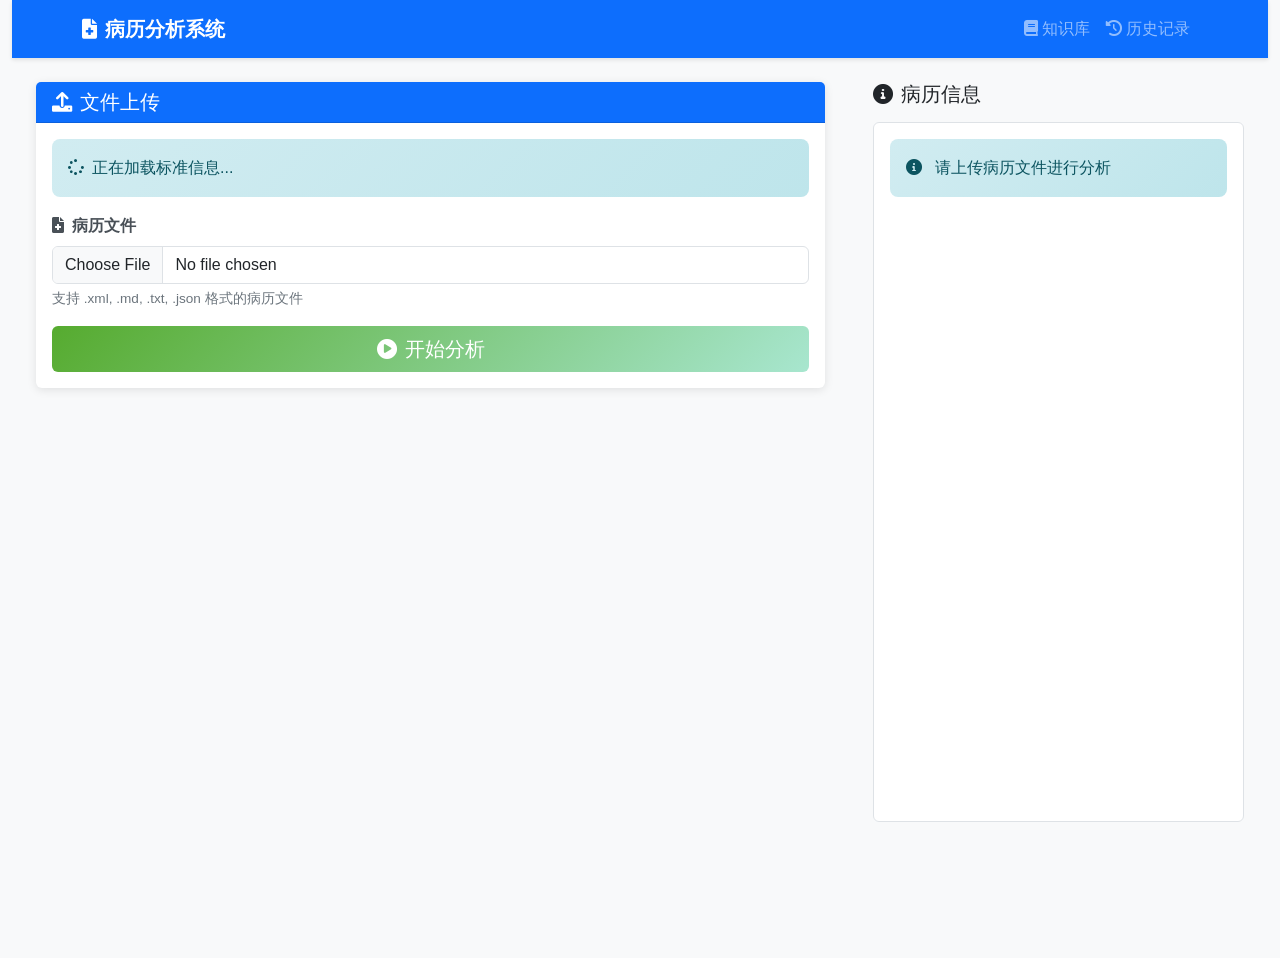
==== templates/index.html @ c301d425 "Initial public release" ====
<!DOCTYPE html>
<html lang="zh-CN">
<head>
    <meta charset="UTF-8">
    <meta name="viewport" content="width=device-width, initial-scale=1.0">
    <title>病历分析系统</title>
    <link href="https://cdn.jsdelivr.net/npm/bootstrap@5.3.0/dist/css/bootstrap.min.css" rel="stylesheet">
    <link href="https://cdnjs.cloudflare.com/ajax/libs/font-awesome/6.0.0/css/all.min.css" rel="stylesheet">
    <link href="/static/style.css" rel="stylesheet">
</head>
<body>
    <div class="container-fluid">
        <!-- 顶部导航栏 -->
        <nav class="navbar navbar-expand-lg navbar-dark bg-primary">
            <div class="container">
                <a class="navbar-brand" href="/">
                    <i class="fas fa-file-medical me-2"></i>病历分析系统
                </a>
                <div class="navbar-nav ms-auto">
                    <a class="nav-link" href="/standards">
                        <i class="fas fa-book me-1"></i>知识库
                    </a>
                    <a class="nav-link" href="/history">
                        <i class="fas fa-history me-1"></i>历史记录
                    </a>
                </div>
            </div>
        </nav>

        <!-- 主要内容区域 -->
        <div class="row g-0">
            <!-- 左侧分析结果区域 -->
            <div class="col-lg-8">
                <div class="p-4">
                    <!-- 文件上传区域 -->
                    <div class="card mb-4">
                        <div class="card-header bg-primary text-white">
                            <h5 class="mb-0">
                                <i class="fas fa-upload me-2"></i>文件上传
                            </h5>
                        </div>
                        <div class="card-body">
                            <!-- 当前使用的标准提示 -->
                            <div id="currentStandardInfo" class="alert alert-info mb-3">
                                <i class="fas fa-spinner fa-spin me-2"></i>正在加载标准信息...
                            </div>
                            
                            <form id="uploadForm" enctype="multipart/form-data">
                                <div class="mb-3">
                                    <label for="recordFile" class="form-label">
                                        <i class="fas fa-file-medical me-2"></i>病历文件
                                    </label>
                                    <input class="form-control" type="file" id="recordFile" name="record_file" accept=".xml,.md,.txt,.json" required>
                                    <div class="form-text">支持 .xml, .md, .txt, .json 格式的病历文件</div>
                                </div>
                                <div class="d-grid">
                                    <button type="submit" class="btn btn-success btn-lg" id="analyzeBtn">
                                        <i class="fas fa-play-circle me-2"></i>开始分析
                                    </button>
                                </div>
                            </form>
                        </div>
                    </div>

                    <!-- 分析进度显示区域 -->
                    <div id="analysisProgress" style="display: none;">
                        <div class="card mb-4">
                            <div class="card-header bg-info text-white">
                                <h5 class="mb-0">
                                    <i class="fas fa-cogs me-2"></i>分析进度
                                </h5>
                            </div>
                            <div class="card-body">
                                <div class="d-flex align-items-center mb-3">
                                    <div class="spinner-border text-primary me-3" role="status">
                                        <span class="visually-hidden">分析中...</span>
                                    </div>
                                    <div>
                                        <h6 class="mb-1">正在分析病历文件...</h6>
                                        <div class="progress" style="height: 8px; width: 300px;">
                                            <div id="progressBar" class="progress-bar progress-bar-striped progress-bar-animated" role="progressbar" style="width: 0%"></div>
                                        </div>
                                    </div>
                                </div>
                                <div class="row">
                                    <div class="col-md-6">
                                        <div class="d-flex justify-content-between">
                                            <span class="text-muted">当前状态:</span>
                                            <span id="currentStatus" class="fw-bold">准备中</span>
                                        </div>
                                    </div>
                                    <div class="col-md-6">
                                        <div class="d-flex justify-content-between">
                                            <span class="text-muted">已用时间:</span>
                                            <span id="elapsedTime" class="fw-bold">0s</span>
                                        </div>
                                    </div>
                                </div>
                            </div>
                        </div>
                    </div>

                    <!-- 分析结果区域 -->
                    <div id="analysisResult" style="display: none;">
                        <!-- 耗时统计 -->
                        <div class="card mb-4">
                            <div class="card-header bg-secondary text-white">
                                <h5 class="mb-0">
                                    <i class="fas fa-clock me-2"></i>分析统计
                                </h5>
                            </div>
                            <div class="card-body">
                                <div class="row text-center">
                                    <div class="col-md-4">
                                        <div class="border rounded p-3">
                                            <h3 id="totalTime" class="text-primary mb-1">0s</h3>
                                            <small class="text-muted">总耗时</small>
                                        </div>
                                    </div>
                                    <div class="col-md-4">
                                        <div class="border rounded p-3">
                                            <h3 id="fileSize" class="text-success mb-1">0 KB</h3>
                                            <small class="text-muted">文件大小</small>
                                        </div>
                                    </div>
                                    <div class="col-md-4">
                                        <div class="border rounded p-3">
                                            <h3 id="analysisTime" class="text-warning mb-1">0s</h3>
                                            <small class="text-muted">分析时间</small>
                                        </div>
                                    </div>
                                </div>
                            </div>
                        </div>

                        <!-- 病历等级分析 -->
                        <div class="card mb-4">
                            <div class="card-header bg-success text-white">
                                <h5 class="mb-0">
                                    <i class="fas fa-chart-bar me-2"></i>病历等级分析
                                </h5>
                            </div>
                            <div class="card-body">
                                <div id="recordRating" class="markdown-content"></div>
                            </div>
                        </div>

                        <!-- 全国性分析问题 -->
                        <div class="card mb-4">
                            <div class="card-header bg-warning text-dark">
                                <h5 class="mb-0">
                                    <i class="fas fa-exclamation-triangle me-2"></i>全国性分析问题
                                </h5>
                            </div>
                            <div class="card-body">
                                <div id="recordAll" class="markdown-content"></div>
                            </div>
                        </div>
                    </div>
                </div>
            </div>

            <!-- 右侧病历信息区域 -->
            <div class="col-lg-4 bg-light">
                <div class="p-4 fixed-record-info" style="position: sticky; top: 0; height: 100vh; overflow: hidden;">
                    <h5 class="mb-3">
                        <i class="fas fa-info-circle me-2"></i>病历信息
                    </h5>
                    <div id="recordInfo" class="record-info-content" style="height: calc(100vh - 200px); overflow-y: auto; border: 1px solid #dee2e6; border-radius: 0.375rem; padding: 1rem; background-color: white;">
                        <div class="alert alert-info">
                            <i class="fas fa-info-circle me-2"></i>
                            请上传病历文件进行分析
                        </div>
                    </div>
                    
                    <!-- 操作按钮区域 -->
                    <div class="mt-4" id="actionButtons" style="display: none;">
                        <div class="d-grid gap-2">
                            <button class="btn btn-primary" onclick="saveToHistory()">
                                <i class="fas fa-save me-2"></i>保存到历史记录
                            </button>
                            <button class="btn btn-outline-secondary" onclick="refreshAnalysis()">
                                <i class="fas fa-redo me-2"></i>重新分析
                            </button>
                        </div>
                    </div>
                </div>
            </div>
        </div>
    </div>

    <!-- 非阻塞加载提示 -->
    <div class="position-fixed bottom-0 end-0 p-3" style="z-index: 11">
        <div id="loadingToast" class="toast align-items-center text-white bg-primary border-0" role="alert" aria-live="assertive" aria-atomic="true">
            <div class="d-flex">
                <div class="toast-body">
                    <i class="fas fa-spinner fa-spin me-2"></i>正在分析文件...
                </div>
                <button type="button" class="btn-close btn-close-white me-2 m-auto" data-bs-dismiss="toast" aria-label="Close"></button>
            </div>
        </div>
    </div>

    <!-- 脚本 -->
    <script src="https://cdn.jsdelivr.net/npm/bootstrap@5.3.0/dist/js/bootstrap.bundle.min.js"></script>
    <script>
        let currentResult = null;
        let currentRecordId = null;
        let hasSelectedStandard = false;

        // 页面加载时检查标准文件状态
        document.addEventListener('DOMContentLoaded', loadCurrentStandard);

        // 加载当前选中的标准信息
        async function loadCurrentStandard() {
            try {
                const response = await fetch('/api/standards');
                const result = await response.json();
                
                const infoDiv = document.getElementById('currentStandardInfo');
                const analyzeBtn = document.getElementById('analyzeBtn');
                
                if (result.status === 'success' && result.data.selected_id) {
                    const selected = result.data.standards.find(s => s.id === result.data.selected_id);
                    if (selected) {
                        infoDiv.className = 'alert alert-success mb-3';
                        infoDiv.innerHTML = `<i class="fas fa-check-circle me-2"></i>当前使用标准：<strong>${selected.filename}</strong>
                            <a href="/standards" class="ms-2">切换标准</a>`;
                        hasSelectedStandard = true;
                        analyzeBtn.disabled = false;
                        return;
                    }
                }
                
                infoDiv.className = 'alert alert-warning mb-3';
                infoDiv.innerHTML = `<i class="fas fa-exclamation-triangle me-2"></i>尚未选择标准文件，<a href="/standards">请先到知识库选择标准</a>`;
                hasSelectedStandard = false;
                analyzeBtn.disabled = true;
            } catch (error) {
                console.error('加载标准信息失败:', error);
            }
        }

        // 文件上传表单处理
        document.getElementById('uploadForm').addEventListener('submit', async function(e) {
            e.preventDefault();
            
            if (!hasSelectedStandard) {
                showAlert('请先到知识库选择标准文件', 'warning');
                return;
            }
            
            const recordFile = document.getElementById('recordFile').files[0];
            
            if (!recordFile) {
                showAlert('请选择病历文件', 'warning');
                return;
            }
            
            // 显示分析进度区域
            document.getElementById('analysisProgress').style.display = 'block';
            document.getElementById('analysisResult').style.display = 'none';
            
            // 显示加载提示
            const submitBtn = document.querySelector('#uploadForm button[type="submit"]');
            const originalText = submitBtn.innerHTML;
            submitBtn.innerHTML = '<i class="fas fa-spinner fa-spin me-2"></i>分析中...';
            submitBtn.disabled = true;
            
            try {
                const formData = new FormData();
                formData.append('record_file', recordFile);
                
                const response = await fetch('/api/analyze', {
                    method: 'POST',
                    body: formData
                });
                
                const result = await response.json();
                
                if (result.status === 'success') {
                    // 开始轮询任务状态
                    startTaskPolling(result.task_id);
                    showAlert('分析任务已开始，请等待...', 'info');
                } else {
                    showAlert('分析失败: ' + result.message, 'danger');
                    // 隐藏进度区域
                    document.getElementById('analysisProgress').style.display = 'none';
                }
            } catch (error) {
                console.error('分析错误:', error);
                showAlert('分析过程中发生错误: ' + error.message, 'danger');
                // 隐藏进度区域
                document.getElementById('analysisProgress').style.display = 'none';
                // 恢复按钮状态
                submitBtn.innerHTML = originalText;
                submitBtn.disabled = false;
            }
        });

        // 保存到历史记录
        async function saveToHistory() {
            if (!currentRecordId) {
                showAlert('请先完成分析', 'warning');
                return;
            }
            
            try {
                showAlert('结果已自动保存到历史记录', 'success');
                
                // 打开历史记录页面
                setTimeout(() => {
                    window.open('/history', '_blank');
                }, 1000);
            } catch (error) {
                console.error('保存失败:', error);
                showAlert('保存失败: ' + error.message, 'danger');
            }
        }

        // 重新分析
        function refreshAnalysis() {
            // 清空表单
            document.getElementById('uploadForm').reset();
            
            // 隐藏结果区域
            document.getElementById('analysisResult').style.display = 'none';
            document.getElementById('actionButtons').style.display = 'none';
            
            // 重置病历信息显示
            document.getElementById('recordInfo').innerHTML = `
                <div class="alert alert-info">
                    <i class="fas fa-info-circle me-2"></i>
                    请上传病历文件进行分析
                </div>
            `;
            
            currentResult = null;
            currentRecordId = null;
            
            showAlert('已重置，请重新上传文件进行分析', 'info');
        }

        // 显示提示消息
        function showAlert(message, type) {
            const alertDiv = document.createElement('div');
            alertDiv.className = `alert alert-${type} alert-dismissible fade show`;
            alertDiv.innerHTML = `
                ${message}
                <button type="button" class="btn-close" data-bs-dismiss="alert"></button>
            `;
            
            // 添加到页面顶部
            const container = document.querySelector('.container-fluid');
            container.insertBefore(alertDiv, container.firstChild);
            
            // 3秒后自动消失
            setTimeout(() => {
                if (alertDiv.parentNode) {
                    alertDiv.remove();
                }
            }, 3000);
        }

        // 拖拽上传功能
        function setupDragAndDrop() {
            const dropZone = document.getElementById('uploadForm');
            
            ['dragenter', 'dragover', 'dragleave', 'drop'].forEach(eventName => {
                dropZone.addEventListener(eventName, preventDefaults, false);
            });
            
            function preventDefaults(e) {
                e.preventDefault();
                e.stopPropagation();
            }
            
            ['dragenter', 'dragover'].forEach(eventName => {
                dropZone.addEventListener(eventName, highlight, false);
            });
            
            ['dragleave', 'drop'].forEach(eventName => {
                dropZone.addEventListener(eventName, unhighlight, false);
            });
            
            function highlight() {
                dropZone.classList.add('drag-over');
            }
            
            function unhighlight() {
                dropZone.classList.remove('drag-over');
            }
            
            dropZone.addEventListener('drop', handleDrop, false);
            
            function handleDrop(e) {
                const dt = e.dataTransfer;
                const files = dt.files;
                
                if (files.length === 2) {
                    // 自动填充文件输入框
                    document.getElementById('recordFile').files = files;
                    document.getElementById('standardFile').files = files;
                } else {
                    showAlert('请拖拽两个文件（病历文件和标准文件）', 'warning');
                }
            }
        }

        // 初始化拖拽功能
        setupDragAndDrop();

        // 分析任务轮询和进度更新功能
        let currentTaskId = null;
        let pollingInterval = null;
        let pollingStartTime = null;
        let notFoundRetryCount = 0;  // 任务不存在重试计数
        const MAX_POLLING_TIME = 20 * 60 * 1000;  // 17分钟超时，需大于后端1000秒超时
        const MAX_NOT_FOUND_RETRIES = 3;  // 任务不存在最大重试次数

        // 开始轮询任务状态
        function startTaskPolling(taskId) {
            currentTaskId = taskId;
            pollingStartTime = Date.now();
            notFoundRetryCount = 0;  // 重置重试计数
            
            // 延迟500ms后开始首次查询，避免任务还未完全创建
            setTimeout(() => {
                checkTaskStatus();
                
                // 设置轮询间隔（每2秒查询一次）
                pollingInterval = setInterval(() => {
                    // 检查是否超过最大轮询时间
                    if (Date.now() - pollingStartTime > MAX_POLLING_TIME) {
                        clearInterval(pollingInterval);
                        pollingInterval = null;
                        
                        showAlert('分析超时（超过10分钟），请重新上传文件开始新的分析', 'warning');
                        document.getElementById('analysisProgress').style.display = 'none';
                        
                        const submitBtn = document.querySelector('#uploadForm button[type="submit"]');
                        submitBtn.innerHTML = '<i class="fas fa-play-circle me-2"></i>开始分析';
                        submitBtn.disabled = false;
                        return;
                    }
                    
                    checkTaskStatus();
                }, 2000);
            }, 500);
        }

        // 检查任务状态
        async function checkTaskStatus() {
            if (!currentTaskId) return;
            
            try {
                const response = await fetch(`/api/analysis/task/${currentTaskId}`);
                const result = await response.json();
                
                if (result.status === 'success') {
                    const taskData = result.data;
                    
                    // 更新进度显示
                    updateProgressDisplay(taskData);
                    
                    // 检查任务是否完成
                    if (taskData.status === 'completed') {
                        // 任务完成，停止轮询
                        clearInterval(pollingInterval);
                        pollingInterval = null;
                        
                        // 显示分析结果
                        if (result.result) {
                            displayAnalysisResult(result.result);
                            showAlert('分析完成！', 'success');
                        }
                        
                        // 恢复按钮状态
                        const submitBtn = document.querySelector('#uploadForm button[type="submit"]');
                        submitBtn.innerHTML = '<i class="fas fa-play-circle me-2"></i>开始分析';
                        submitBtn.disabled = false;
                        
                    } else if (taskData.status === 'failed') {
                        // 任务失败，停止轮询
                        clearInterval(pollingInterval);
                        pollingInterval = null;
                        
                        showAlert('分析失败: ' + (result.error || '未知错误'), 'danger');
                        
                        // 隐藏进度区域
                        document.getElementById('analysisProgress').style.display = 'none';
                        
                        // 恢复按钮状态
                        const submitBtn = document.querySelector('#uploadForm button[type="submit"]');
                        submitBtn.innerHTML = '<i class="fas fa-play-circle me-2"></i>开始分析';
                        submitBtn.disabled = false;
                    }
                } else if (result.status === 'error') {
                    // 处理任务错误情况
                    console.warn('任务错误:', result.message);
                    
                    // 任务不存在时，先重试几次再报错
                    if (result.data && result.data.status === 'not_found') {
                        notFoundRetryCount++;
                        if (notFoundRetryCount < MAX_NOT_FOUND_RETRIES) {
                            console.log(`任务暂未找到，等待重试 (${notFoundRetryCount}/${MAX_NOT_FOUND_RETRIES})`);
                            return;  // 继续等待下次轮询
                        }
                    }
                    
                    // 停止轮询
                    clearInterval(pollingInterval);
                    pollingInterval = null;
                    
                    // 区分不同的错误类型
                    let errorMessage = '分析任务出错，请重新上传文件开始新的分析';
                    
                    if (result.data && result.data.status === 'expired') {
                        errorMessage = '分析任务已过期（超过24小时），请重新上传文件开始新的分析';
                    } else if (result.data && result.data.status === 'not_found') {
                        errorMessage = '分析任务不存在，请重新上传文件开始新的分析';
                    }
                    
                    showAlert(errorMessage, 'warning');
                    
                    // 隐藏进度区域
                    document.getElementById('analysisProgress').style.display = 'none';
                    
                    // 恢复按钮状态
                    const submitBtn = document.querySelector('#uploadForm button[type="submit"]');
                    submitBtn.innerHTML = '<i class="fas fa-play-circle me-2"></i>开始分析';
                    submitBtn.disabled = false;
                } else {
                    console.error('查询任务状态失败:', result);
                }
            } catch (error) {
                console.error('查询任务状态错误:', error);
            }
        }

        // 更新进度显示
        function updateProgressDisplay(taskData) {
            // 更新进度条
            const progressBar = document.getElementById('progressBar');
            progressBar.style.width = taskData.progress + '%';
            progressBar.setAttribute('aria-valuenow', taskData.progress);
            progressBar.textContent = taskData.progress + '%';
            
            // 更新状态文本
            document.getElementById('currentStatus').textContent = taskData.current_step;
            
            // 更新已用时间
            const elapsedTime = taskData.elapsed_time || 0;
            document.getElementById('elapsedTime').textContent = elapsedTime.toFixed(1) + '秒';
            
            // 更新总耗时（如果已完成）
            if (taskData.total_time) {
                document.getElementById('totalTime').textContent = taskData.total_time.toFixed(1) + '秒';
            }
        }

        // 简单的 Markdown 转 HTML 函数（处理标题和表格）
        function simpleMarkdownToHtml(text) {
            if (!text) return text;
            
            // 处理标题 ## 
            text = text.replace(/^## (.+)$/gm, '<h2>$1</h2>');
            text = text.replace(/^### (.+)$/gm, '<h3>$1</h3>');
            
            // 处理粗体 **text**
            text = text.replace(/\*\*([^*]+)\*\*/g, '<strong>$1</strong>');
            
            // 处理 Markdown 表格
            const lines = text.split('\n');
            let result = [];
            let inTable = false;
            let tableRows = [];
            
            for (let i = 0; i < lines.length; i++) {
                const line = lines[i].trim();
                
                // 检测表格行（以 | 开头和结尾）
                if (line.startsWith('|') && line.endsWith('|')) {
                    if (!inTable) {
                        inTable = true;
                        tableRows = [];
                    }
                    tableRows.push(line);
                } else {
                    // 如果之前在表格中，现在不是表格行了，输出表格
                    if (inTable) {
                        result.push(convertTableToHtml(tableRows));
                        inTable = false;
                        tableRows = [];
                    }
                    result.push(line);
                }
            }
            
            // 处理最后的表格
            if (inTable && tableRows.length > 0) {
                result.push(convertTableToHtml(tableRows));
            }
            
            return result.join('\n');
        }
        
        // 将 Markdown 表格行转换为 HTML 表格
        function convertTableToHtml(rows) {
            if (rows.length < 2) return rows.join('\n');
            
            let html = '<table class="table table-striped table-bordered">\n<thead>\n<tr>\n';
            
            // 处理表头（第一行）
            const headerCells = rows[0].split('|').filter(cell => cell.trim() !== '');
            headerCells.forEach(cell => {
                html += `<th>${cell.trim()}</th>\n`;
            });
            html += '</tr>\n</thead>\n<tbody>\n';
            
            // 跳过分隔行（第二行，通常是 |:---|:---|）
            // 处理数据行（从第三行开始）
            for (let i = 2; i < rows.length; i++) {
                const cells = rows[i].split('|').filter(cell => cell.trim() !== '');
                html += '<tr>\n';
                cells.forEach(cell => {
                    html += `<td>${cell.trim()}</td>\n`;
                });
                html += '</tr>\n';
            }
            
            html += '</tbody>\n</table>';
            return html;
        }

        // 解析 think 标签内容，分离思考过程和最终结果
        function parseThinkContent(html) {
            if (!html) return { thinkContent: null, resultContent: html };
            
            // 匹配新格式: <div class="think-wrapper"><think>...</think></div>
            const newThinkRegex = /<div class="think-wrapper"><think>([\s\S]*?)<\/think><\/div>/i;
            const newMatch = html.match(newThinkRegex);
            
            if (newMatch) {
                const thinkContent = newMatch[1].trim();
                // 移除 think-wrapper 部分，保留后面的正式结果
                const resultContent = html.replace(newThinkRegex, '').trim();
                return { thinkContent, resultContent };
            }
            
            // 兼容旧格式: <p><think>...</think>
            const oldThinkRegex = /<p>\s*<think>([\s\S]*?)<\/think>/i;
            const oldMatch = html.match(oldThinkRegex);
            
            if (oldMatch) {
                const thinkContent = oldMatch[1].trim();
                let resultContent = html.replace(/<p>\s*<think>[\s\S]*?<\/think>/i, '').trim();
                
                if (resultContent && !resultContent.startsWith('<h') && !resultContent.startsWith('<table')) {
                    const firstPEnd = resultContent.indexOf('</p>');
                    if (firstPEnd > 0) {
                        const mdContent = resultContent.substring(0, firstPEnd);
                        const restContent = resultContent.substring(firstPEnd + 4);
                        resultContent = simpleMarkdownToHtml(mdContent) + restContent;
                    }
                }
                
                return { thinkContent, resultContent };
            }
            
            return { thinkContent: null, resultContent: html };
        }



        // 解析 count 字段（JSON字符串）
        function parseCountData(countStr) {
            if (!countStr) return null;
            try {
                // count 可能是 JSON 字符串，需要解析
                if (typeof countStr === 'string') {
                    return JSON.parse(countStr);
                }
                return countStr;
            } catch (e) {
                console.warn('解析 count 数据失败:', e);
                return null;
            }
        }

        // 生成评分统计卡片（使用 count 字段数据）
        function generateScoreCard(countData) {
            if (!countData) return '';
            
            const defectStatistics = countData.defect_statistics || {};
            const dimensionStatistics = countData.dimension_statistics || {};
            const details = countData.details || {};
            
            const score = details['总分'] || 0;
            const grade = details['病历等级'] || '未知';
            
            // 患者基本信息
            const patientName = details['患者姓名'] || '';
            const cardNo = details['门诊卡号'] || '';
            const visitTime = details['就诊时间'] || '';
            const department = details['就诊科室'] || '';
            
            // 根据分数确定颜色
            let scoreColor = 'success';  // 绿色 >=90
            if (score < 75) {
                scoreColor = 'danger';   // 红色 <75
            } else if (score < 90) {
                scoreColor = 'warning';  // 黄色 75-89
            }
            
            // 根据等级确定徽章颜色
            let gradeColor = 'success';
            if (grade.includes('丙')) {
                gradeColor = 'danger';
            } else if (grade.includes('乙')) {
                gradeColor = 'warning';
            }
            
            // 缺陷统计（使用新键名）
            const fatal = defectStatistics['致命缺陷'] || 0;
            const major = defectStatistics['重大缺陷'] || 0;
            const minor = defectStatistics['一般缺陷'] || 0;
            
            // 维度统计
            const dimensions = [
                { key: '安全性', label: '安全', color: 'danger' },
                { key: '逻辑一致性', label: '逻辑', color: 'primary' },
                { key: '规范性', label: '规范', color: 'warning' },
                { key: '完整性', label: '完整', color: 'info' },
                { key: '真实性', label: '真实', color: 'success' },
                { key: '及时性', label: '及时', color: 'secondary' }
            ];
            
            // 生成维度统计行
            let dimensionHtml = '';
            if (Object.keys(dimensionStatistics).length > 0) {
                dimensionHtml = `
                    <!-- 第三行：维度统计 -->
                    <div class="row mt-3">
                        ${dimensions.map(dim => `
                            <div class="col-2">
                                <div class="card bg-${dim.color} bg-opacity-10 border-${dim.color} border-opacity-25 h-100">
                                    <div class="card-body text-center py-2 px-1">
                                        <h5 class="mb-0 text-${dim.color}">${dimensionStatistics[dim.key] || 0}</h5>
                                        <small class="text-${dim.color}" style="font-size: 0.7rem;">${dim.label}</small>
                                    </div>
                                </div>
                            </div>
                        `).join('')}
                    </div>
                `;
            }
            
            // 生成患者基本信息卡片
            let patientInfoHtml = '';
            if (patientName || cardNo || visitTime || department) {
                patientInfoHtml = `
                    <!-- 患者基本信息 -->
                    <div class="card mb-3 border-0 shadow-sm">
                        <div class="card-body py-2">
                            <div class="row align-items-center">
                                <div class="col-auto">
                                    <i class="fas fa-user-circle text-primary" style="font-size: 1.5rem;"></i>
                                </div>
                                <div class="col">
                                    <div class="row">
                                        <div class="col-md-3 col-6 mb-1">
                                            <small class="text-muted">患者姓名</small>
                                            <div class="fw-bold">${patientName || '-'}</div>
                                        </div>
                                        <div class="col-md-3 col-6 mb-1">
                                            <small class="text-muted">门诊卡号</small>
                                            <div class="fw-bold">${cardNo || '-'}</div>
                                        </div>
                                        <div class="col-md-3 col-6 mb-1">
                                            <small class="text-muted">就诊时间</small>
                                            <div class="fw-bold">${visitTime || '-'}</div>
                                        </div>
                                        <div class="col-md-3 col-6 mb-1">
                                            <small class="text-muted">就诊科室</small>
                                            <div class="fw-bold">${department || '-'}</div>
                                        </div>
                                    </div>
                                </div>
                            </div>
                        </div>
                    </div>
                `;
            }
            
            return `
                <div class="score-summary-card mb-4">
                    ${patientInfoHtml}
                    <!-- 第一行：总分和等级 -->
                    <div class="row mb-3">
                        <div class="col-6">
                            <div class="card border-0 shadow-sm h-100">
                                <div class="card-body text-center py-3">
                                    <h2 class="mb-1 text-${scoreColor}" style="font-size: 2.5rem; font-weight: 700;">${score}</h2>
                                    <small class="text-muted">总分</small>
                                </div>
                            </div>
                        </div>
                        <div class="col-6">
                            <div class="card border-0 shadow-sm h-100">
                                <div class="card-body text-center py-3 d-flex flex-column justify-content-center">
                                    <span class="badge bg-${gradeColor} fs-5 px-3 py-2 mb-1">${grade}</span>
                                    <small class="text-muted">病历等级</small>
                                </div>
                            </div>
                        </div>
                    </div>
                    <!-- 第二行：缺陷统计 -->
                    <div class="row">
                        <div class="col-4">
                            <div class="card bg-danger bg-opacity-10 border-danger border-opacity-25 h-100">
                                <div class="card-body text-center py-2">
                                    <h4 class="mb-0 text-danger">${fatal}</h4>
                                    <small class="text-danger">致命缺陷</small>
                                </div>
                            </div>
                        </div>
                        <div class="col-4">
                            <div class="card bg-warning bg-opacity-10 border-warning border-opacity-25 h-100">
                                <div class="card-body text-center py-2">
                                    <h4 class="mb-0 text-warning">${major}</h4>
                                    <small class="text-warning">重大缺陷</small>
                                </div>
                            </div>
                        </div>
                        <div class="col-4">
                            <div class="card bg-info bg-opacity-10 border-info border-opacity-25 h-100">
                                <div class="card-body text-center py-2">
                                    <h4 class="mb-0 text-info">${minor}</h4>
                                    <small class="text-info">一般缺陷</small>
                                </div>
                            </div>
                        </div>
                    </div>
                    ${dimensionHtml}
                </div>
            `;
        }

        // 格式化 record_rating 内容，处理 think 标签
        function formatRatingContent(html, countData) {
            const { thinkContent, resultContent } = parseThinkContent(html);
            
            // 生成统计卡片（从 count 数据）
            const scoreCard = generateScoreCard(countData);
            
            let result = scoreCard;
            
            // 添加质控结果内容
            result += `
                <div class="rating-result">
                    ${resultContent}
                </div>
            `;
            
            // 添加 AI 思考过程折叠区域
            if (thinkContent) {
                result += `
                    <div class="think-section mt-4 pt-3 border-top">
                        <button class="btn btn-outline-secondary btn-sm" type="button" 
                                data-bs-toggle="collapse" data-bs-target="#thinkProcess" 
                                aria-expanded="false" aria-controls="thinkProcess">
                            <i class="fas fa-brain me-1"></i>查看 AI 思考过程
                        </button>
                        <div class="collapse mt-3" id="thinkProcess">
                            <div class="card">
                                <div class="card-body think-content">
                                    ${thinkContent}
                                </div>
                            </div>
                        </div>
                    </div>
                `;
            }
            
            return result;
        }

        // 显示分析结果
        function displayAnalysisResult(result) {
            currentResult = result.result;
            currentRecordId = result.record_id;
            
            // ✓ 恢复按钮状态
            const submitBtn = document.querySelector('#uploadForm button[type="submit"]');
            submitBtn.innerHTML = '<i class="fas fa-play-circle me-2"></i>开始分析';
            submitBtn.disabled = false;
            
            // 隐藏进度区域，显示结果区域
            document.getElementById('analysisProgress').style.display = 'none';
            document.getElementById('analysisResult').style.display = 'block';
            document.getElementById('actionButtons').style.display = 'block';
            
            // 解析 count 数据
            const countData = parseCountData(currentResult.count);
            
            // 显示分析结果（处理 think 标签和 count 统计卡片）
            document.getElementById('recordRating').innerHTML = formatRatingContent(currentResult.record_rating, countData);
            document.getElementById('recordAll').innerHTML = currentResult.record_all;
            document.getElementById('recordInfo').innerHTML = currentResult.record;
            
            // 获取表单中的文件名信息
            const recordFile = document.getElementById('recordFile').files[0];
            const standardFile = document.getElementById('standardFile').files[0];
            
            // 更新耗时统计
            const taskData = getTaskDataFromResponse();
            if (taskData) {
                document.getElementById('timeStats').innerHTML = `
                    <div class="row">
                        <div class="col-md-4">
                            <div class="card bg-primary text-white">
                                <div class="card-body text-center">
                                    <h4>${taskData.total_time ? taskData.total_time.toFixed(1) : '0.0'}秒</h4>
                                    <small>总耗时</small>
                                </div>
                            </div>
                        </div>
                        <div class="col-md-4">
                            <div class="card bg-success text-white">
                                <div class="card-body text-center">
                                    <h4>${recordFile ? recordFile.name : '未知文件'}</h4>
                                    <small>病历文件</small>
                                </div>
                            </div>
                        </div>
                        <div class="col-md-4">
                            <div class="card bg-info text-white">
                                <div class="card-body text-center">
                                    <h4>${standardFile ? standardFile.name : '未知文件'}</h4>
                                    <small>标准文件</small>
                                </div>
                            </div>
                        </div>
                    </div>
                `;
            }
        }
        
        // 从API响应中获取任务数据
        function getTaskDataFromResponse() {
            // 这里可以扩展为从API响应中获取更多任务信息
            return {
                total_time: parseFloat(document.getElementById('totalTime').textContent) || 0
            };
        }

        // 页面卸载时清理轮询
        window.addEventListener('beforeunload', function() {
            if (pollingInterval) {
                clearInterval(pollingInterval);
            }
        });
    </script>
</body>
</html>
---- static/style.css ----
/* 基础样式 */
body {
    background-color: #f8f9fa;
    font-family: 'Segoe UI', Tahoma, Geneva, Verdana, sans-serif;
    line-height: 1.6;
}

/* 导航栏样式 */
.navbar {
    box-shadow: 0 2px 4px rgba(0,0,0,.1);
}

.navbar-brand {
    font-weight: 600;
    font-size: 1.25rem;
}

/* 卡片样式 */
.card {
    border: none;
    box-shadow: 0 2px 10px rgba(0,0,0,.1);
    margin-bottom: 20px;
    transition: transform 0.2s, box-shadow 0.2s;
}

.card:hover {
    transform: translateY(-2px);
    box-shadow: 0 4px 15px rgba(0,0,0,.15);
}

.card-header {
    font-weight: 600;
    border-bottom: 1px solid rgba(0,0,0,.125);
}

/* 按钮样式 */
.btn {
    border-radius: 6px;
    font-weight: 500;
    transition: all 0.2s;
}

.btn-primary {
    background: linear-gradient(135deg, #667eea 0%, #764ba2 100%);
    border: none;
}

.btn-primary:hover {
    transform: translateY(-1px);
    box-shadow: 0 4px 12px rgba(102, 126, 234, 0.4);
}

.btn-success {
    background: linear-gradient(135deg, #56ab2f 0%, #a8e6cf 100%);
    border: none;
}

.btn-success:hover {
    transform: translateY(-1px);
    box-shadow: 0 4px 12px rgba(86, 171, 47, 0.4);
}

/* Markdown内容样式 */
.markdown-content {
    padding: 20px;
    background: white;
    border-radius: 8px;
    min-height: 200px;
    line-height: 1.7;
}

.markdown-content table {
    width: 100%;
    border-collapse: collapse;
    margin: 15px 0;
    font-size: 0.9em;
}

.markdown-content th, .markdown-content td {
    border: 1px solid #dee2e6;
    padding: 10px 12px;
    text-align: left;
}

.markdown-content th {
    background-color: #f8f9fa;
    font-weight: 600;
    color: #495057;
}

.markdown-content h1, .markdown-content h2, .markdown-content h3 {
    color: #2c3e50;
    margin-top: 20px;
    margin-bottom: 15px;
    font-weight: 600;
}

.markdown-content h1 {
    font-size: 1.8em;
    border-bottom: 2px solid #e9ecef;
    padding-bottom: 10px;
}

.markdown-content h2 {
    font-size: 1.5em;
    color: #495057;
}

.markdown-content h3 {
    font-size: 1.3em;
    color: #6c757d;
}

.markdown-content p {
    margin-bottom: 15px;
}

.markdown-content ul, .markdown-content ol {
    margin-bottom: 15px;
    padding-left: 25px;
}

.markdown-content li {
    margin-bottom: 5px;
}

.markdown-content code {
    background-color: #f8f9fa;
    padding: 2px 6px;
    border-radius: 3px;
    font-family: 'Courier New', monospace;
    font-size: 0.9em;
}

.markdown-content pre {
    background-color: #f8f9fa;
    padding: 15px;
    border-radius: 6px;
    overflow-x: auto;
    margin: 15px 0;
}

.markdown-content pre code {
    background: none;
    padding: 0;
}

.markdown-content blockquote {
    border-left: 4px solid #667eea;
    padding-left: 15px;
    margin: 15px 0;
    color: #6c757d;
    font-style: italic;
}

/* 文件上传区域样式 */
.drag-over {
    background-color: #f8f9fa !important;
    border: 2px dashed #667eea !important;
}

.form-control:focus {
    border-color: #667eea;
    box-shadow: 0 0 0 0.2rem rgba(102, 126, 234, 0.25);
}

.form-label {
    font-weight: 600;
    color: #495057;
}

.form-text {
    font-size: 0.85em;
    color: #6c757d;
}

/* 空状态样式 */
.empty-state {
    text-align: center;
    padding: 60px 20px;
    color: #6c757d;
}

.empty-state i {
    font-size: 4rem;
    margin-bottom: 20px;
    opacity: 0.5;
}

.empty-state h4 {
    margin-bottom: 10px;
}

/* 模态框样式 */
.modal {
    backdrop-filter: blur(5px);
}

.modal-content {
    border: none;
    box-shadow: 0 10px 30px rgba(0, 0, 0, 0.2);
    border-radius: 15px;
}

/* 固定高度的病历信息区域 */
.fixed-record-info {
    height: calc(100vh - 76px); /* 减去导航栏高度 */
    position: sticky;
    top: 0;
    overflow-y: auto;
    display: flex;
    flex-direction: column;
}

.record-info-content {
    flex: 1;
    overflow-y: auto;
    max-height: calc(100vh - 200px); /* 预留按钮区域空间 */
}

/* 拖拽上传区域样式 */
.drag-over {
    background-color: #f8f9fa;
    border: 2px dashed #007bff !important;
}

/* 加载动画 */
.loading-spinner {
    width: 3rem;
    height: 3rem;
}

/* 响应式调整 */
@media (max-width: 991px) {
    .fixed-record-info {
        height: 400px;
        position: relative;
        margin-top: 2rem;
    }
    
    .record-info-content {
        max-height: 300px;
    }
}

/* Toast样式优化 */
.toast {
    min-width: 250px;
}

/* 滚动条优化 */
.record-info-content::-webkit-scrollbar {
    width: 6px;
}

.record-info-content::-webkit-scrollbar-track {
    background: #f1f1f1;
    border-radius: 3px;
}

.record-info-content::-webkit-scrollbar-thumb {
    background: #c1c1c1;
    border-radius: 3px;
}

.record-info-content::-webkit-scrollbar-thumb:hover {
    background: #a8a8a8;
}

.modal-header {
    border-bottom: 1px solid #dee2e6;
    padding: 20px;
}

.modal-body {
    padding: 20px;
}

.modal-footer {
    border-top: 1px solid #dee2e6;
    padding: 20px;
}

.modal-title {
    font-weight: 600;
    color: #2c3e50;
}

/* 加载动画 */
.spinner-border {
    width: 3rem;
    height: 3rem;
}

/* 响应式调整 */
@media (max-width: 768px) {
    .container-fluid {
        padding: 0;
    }
    
    .p-4 {
        padding: 1rem !important;
    }
    
    .card-body {
        padding: 1rem;
    }
    
    .markdown-content {
        padding: 15px;
        min-height: 150px;
    }
    
    .modal-dialog {
        margin: 0.5rem;
    }
    
    .modal-content {
        border-radius: 8px;
    }
}

/* 动画效果 */
@keyframes fadeIn {
    from {
        opacity: 0;
        transform: translateY(20px);
    }
    to {
        opacity: 1;
        transform: translateY(0);
    }
}

.card {
    animation: fadeIn 0.5s ease-out;
}

/* 状态样式 */
.alert {
    border: none;
    border-radius: 8px;
    font-weight: 500;
}

.alert-success {
    background: linear-gradient(135deg, #d4edda, #c3e6cb);
    color: #155724;
}

.alert-danger {
    background: linear-gradient(135deg, #f8d7da, #f5c6cb);
    color: #721c24;
}

.alert-warning {
    background: linear-gradient(135deg, #fff3cd, #ffeaa7);
    color: #856404;
}

.alert-info {
    background: linear-gradient(135deg, #d1ecf1, #bee5eb);
    color: #0c5460;
}

/* 徽章样式 */
.badge {
    font-weight: 500;
    padding: 0.5em 0.75em;
}

/* 文件信息区域 */
.file-info {
    background-color: #f8f9fa;
    padding: 15px;
    border-radius: 6px;
    margin-top: 15px;
}

.file-info small {
    font-weight: 600;
    color: #495057;
}

.file-info p {
    margin-bottom: 8px;
    color: #6c757d;
}

/* 网格布局优化 */
.row.g-0 {
    margin: 0;
}

.row.g-4 {
    margin: -0.5rem;
}

.row.g-4 > [class*="col-"] {
    padding: 0.5rem;
}

/* 按钮组样式 */
.d-grid.gap-2 {
    gap: 0.5rem !important;
}

/* 自定义滚动条 */
.modal-dialog-scrollable .modal-body {
    scrollbar-width: thin;
    scrollbar-color: #667eea #f8f9fa;
}

.modal-dialog-scrollable .modal-body::-webkit-scrollbar {
    width: 6px;
}

.modal-dialog-scrollable .modal-body::-webkit-scrollbar-track {
    background: #f8f9fa;
    border-radius: 3px;
}

.modal-dialog-scrollable .modal-body::-webkit-scrollbar-thumb {
    background: #667eea;
    border-radius: 3px;
}

.modal-dialog-scrollable .modal-body::-webkit-scrollbar-thumb:hover {
    background: #5a67d8;
}

/* 表格响应式 */
.table-responsive {
    border-radius: 6px;
    overflow: hidden;
}

.table-sm th, .table-sm td {
    padding: 0.5rem;
}

/* 图标样式优化 */
.fas, .fab {
    margin-right: 0.5rem;
}

/* 文本选择样式 */
::selection {
    background-color: rgba(102, 126, 234, 0.2);
    color: #2c3e50;
}

/* 打印样式 */
@media print {
    .navbar, .btn, .modal-footer {
        display: none !important;
    }
    
    .card {
        box-shadow: none !important;
        border: 1px solid #dee2e6 !important;
    }
    
    .markdown-content {
        background: white !important;
        border: 1px solid #dee2e6 !important;
    }
}

/
* AI 思考过程样式 */
.think-section {
    margin-top: 1.5rem;
}

.think-section .btn-outline-secondary {
    border-color: #6c757d;
    color: #6c757d;
}

.think-section .btn-outline-secondary:hover {
    background-color: #6c757d;
    color: white;
}

.think-content {
    background-color: #f8f9fa;
    font-size: 0.9em;
    color: #495057;
    max-height: 500px;
    overflow-y: auto;
}

.think-content p {
    margin-bottom: 0.75rem;
}

.think-content strong {
    color: #2c3e50;
}

.think-content ol, .think-content ul {
    padding-left: 1.5rem;
}

.think-content li {
    margin-bottom: 0.5rem;
}

.rating-result {
    /* 确保结果内容正常显示 */
}

.rating-result h2 {
    color: #2c3e50;
    font-size: 1.3em;
    margin-top: 1rem;
    margin-bottom: 0.75rem;
}

.rating-result table {
    width: 100%;
    margin-bottom: 1rem;
}


/* 评分统计卡片样式 */
.score-summary-card {
    background: linear-gradient(135deg, #f8f9fa 0%, #e9ecef 100%);
    border-radius: 12px;
    padding: 1rem;
}

.score-summary-card .card {
    transition: transform 0.2s ease;
}

.score-summary-card .card:hover {
    transform: translateY(-2px);
}

.score-summary-card .badge {
    font-weight: 600;
    letter-spacing: 0.5px;
}

/* 缺陷统计数字样式 */
.score-summary-card h4 {
    font-weight: 700;
    font-size: 1.75rem;
}

.score-summary-card small {
    font-size: 0.8rem;
    font-weight: 500;
}
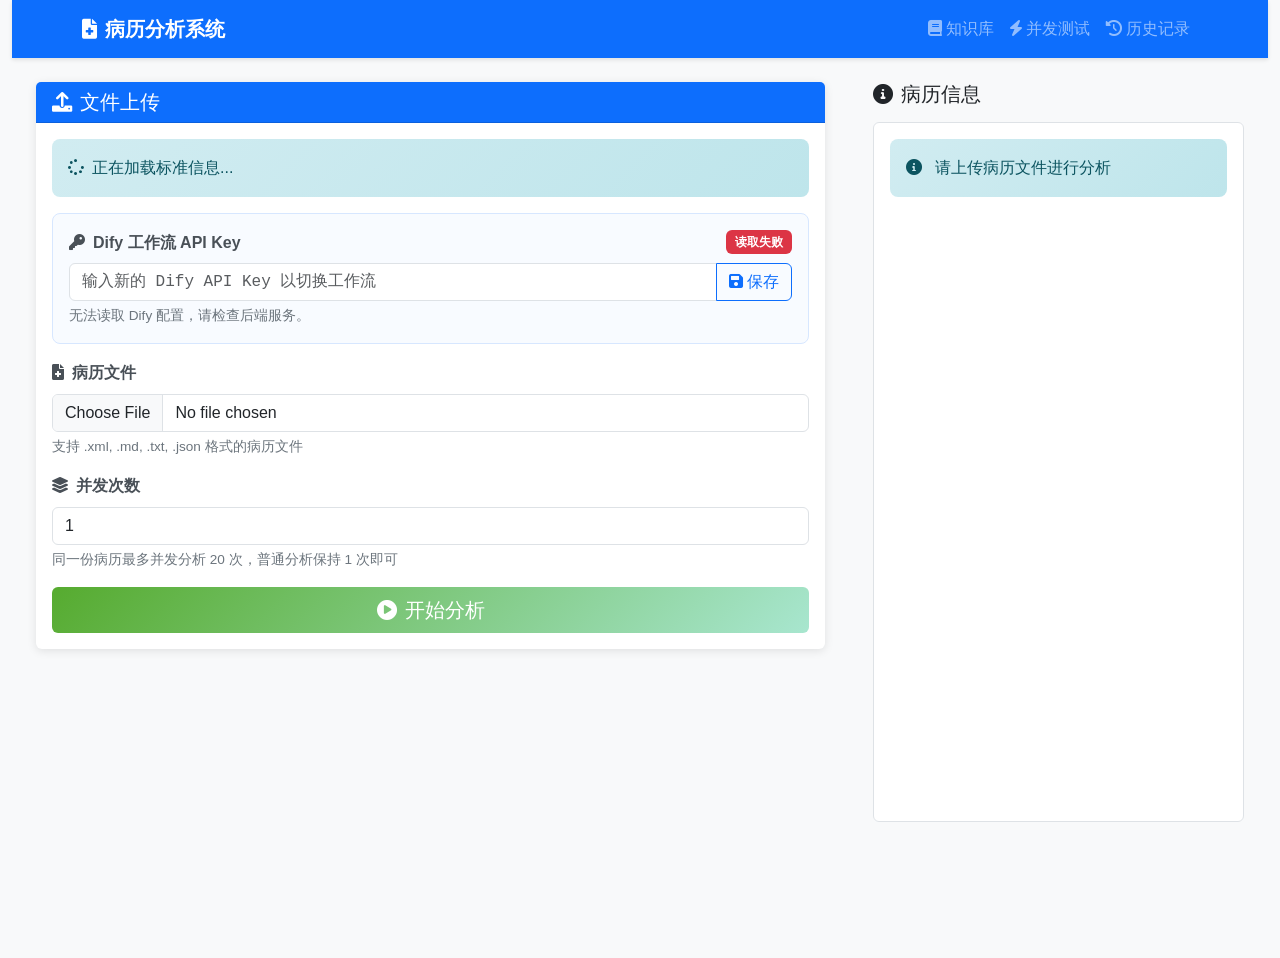
==== commit 8db54a5b: "feat: 增加并发分析功能，更新项目文档" ====
--- a/templates/index.html
+++ b/templates/index.html
@@ -20,6 +20,9 @@
                     <a class="nav-link" href="/standards">
                         <i class="fas fa-book me-1"></i>知识库
                     </a>
+                    <a class="nav-link" href="/concurrency-test">
+                        <i class="fas fa-bolt me-1"></i>并发测试
+                    </a>
                     <a class="nav-link" href="/history">
                         <i class="fas fa-history me-1"></i>历史记录
                     </a>
@@ -44,6 +47,24 @@
                             <div id="currentStandardInfo" class="alert alert-info mb-3">
                                 <i class="fas fa-spinner fa-spin me-2"></i>正在加载标准信息...
                             </div>
+
+                            <div class="dify-config-panel mb-3">
+                                <div class="d-flex justify-content-between align-items-center mb-2">
+                                    <label for="difyApiKeyInput" class="form-label mb-0">
+                                        <i class="fas fa-key me-2"></i>Dify 工作流 API Key
+                                    </label>
+                                    <span id="difyApiKeyStatus" class="badge text-bg-secondary">未加载</span>
+                                </div>
+                                <form id="difyConfigForm">
+                                    <div class="input-group">
+                                        <input class="form-control" type="password" id="difyApiKeyInput" autocomplete="off" placeholder="输入新的 Dify API Key 以切换工作流">
+                                        <button class="btn btn-outline-primary" type="submit" id="saveDifyApiKeyBtn">
+                                            <i class="fas fa-save me-1"></i>保存
+                                        </button>
+                                    </div>
+                                </form>
+                                <div id="difyApiKeyHelp" class="form-text">正在读取当前配置...</div>
+                            </div>
                             
                             <form id="uploadForm" enctype="multipart/form-data">
                                 <div class="mb-3">
@@ -52,6 +73,13 @@
                                     </label>
                                     <input class="form-control" type="file" id="recordFile" name="record_file" accept=".xml,.md,.txt,.json" required>
                                     <div class="form-text">支持 .xml, .md, .txt, .json 格式的病历文件</div>
+                                </div>
+                                <div class="mb-3">
+                                    <label for="analysisConcurrency" class="form-label">
+                                        <i class="fas fa-layer-group me-2"></i>并发次数
+                                    </label>
+                                    <input class="form-control" type="number" id="analysisConcurrency" name="concurrency" min="1" max="20" value="1" required>
+                                    <div class="form-text">同一份病历最多并发分析 20 次，普通分析保持 1 次即可</div>
                                 </div>
                                 <div class="d-grid">
                                     <button type="submit" class="btn btn-success btn-lg" id="analyzeBtn">
@@ -96,7 +124,45 @@
                                         </div>
                                     </div>
                                 </div>
-                            </div>
+                                <div id="batchProgressStats" class="row mt-3 g-2" style="display: none;">
+                                    <div class="col-md-3 col-6">
+                                        <div class="border rounded p-2 text-center bg-light">
+                                            <div class="text-muted small">总次数</div>
+                                            <strong id="batchTotalAttempts">0</strong>
+                                        </div>
+                                    </div>
+                                    <div class="col-md-3 col-6">
+                                        <div class="border rounded p-2 text-center bg-light">
+                                            <div class="text-muted small">已完成</div>
+                                            <strong id="batchCompletedAttempts">0</strong>
+                                        </div>
+                                    </div>
+                                    <div class="col-md-3 col-6">
+                                        <div class="border rounded p-2 text-center bg-light">
+                                            <div class="text-muted small">成功</div>
+                                            <strong id="batchSuccessAttempts" class="text-success">0</strong>
+                                        </div>
+                                    </div>
+                                    <div class="col-md-3 col-6">
+                                        <div class="border rounded p-2 text-center bg-light">
+                                            <div class="text-muted small">失败</div>
+                                            <strong id="batchFailedAttempts" class="text-danger">0</strong>
+                                        </div>
+                                    </div>
+                                </div>
+                            </div>
+                        </div>
+                    </div>
+
+                    <div id="attemptSwitcher" class="card mb-4" style="display: none;">
+                        <div class="card-header bg-secondary text-white">
+                            <h5 class="mb-0">
+                                <i class="fas fa-list-check me-2"></i>分析结果切换
+                            </h5>
+                        </div>
+                        <div class="card-body">
+                            <div id="attemptButtons" class="d-flex flex-wrap gap-2"></div>
+                            <div id="attemptError" class="alert alert-danger mt-3 mb-0" style="display: none;"></div>
                         </div>
                     </div>
 
@@ -207,9 +273,19 @@
         let currentResult = null;
         let currentRecordId = null;
         let hasSelectedStandard = false;
-
-        // 页面加载时检查标准文件状态
-        document.addEventListener('DOMContentLoaded', loadCurrentStandard);
+        let currentBatchId = null;
+        let currentBatchData = null;
+        let batchPollingInterval = null;
+        let selectedAttemptId = null;
+        let currentStandardId = null;
+        let currentStandardName = null;
+
+        // 页面加载时检查标准文件状态和 Dify 配置
+        document.addEventListener('DOMContentLoaded', () => {
+            loadCurrentStandard();
+            loadDifyConfig();
+            restoreRecentAnalysisBatch();
+        });
 
         // 加载当前选中的标准信息
         async function loadCurrentStandard() {
@@ -223,17 +299,21 @@
                 if (result.status === 'success' && result.data.selected_id) {
                     const selected = result.data.standards.find(s => s.id === result.data.selected_id);
                     if (selected) {
+                        currentStandardId = selected.id;
+                        currentStandardName = selected.filename;
                         infoDiv.className = 'alert alert-success mb-3';
                         infoDiv.innerHTML = `<i class="fas fa-check-circle me-2"></i>当前使用标准：<strong>${selected.filename}</strong>
                             <a href="/standards" class="ms-2">切换标准</a>`;
                         hasSelectedStandard = true;
-                        analyzeBtn.disabled = false;
+                        analyzeBtn.disabled = currentBatchData && ['pending', 'running'].includes(currentBatchData.status);
                         return;
                     }
                 }
                 
                 infoDiv.className = 'alert alert-warning mb-3';
                 infoDiv.innerHTML = `<i class="fas fa-exclamation-triangle me-2"></i>尚未选择标准文件，<a href="/standards">请先到知识库选择标准</a>`;
+                currentStandardId = null;
+                currentStandardName = null;
                 hasSelectedStandard = false;
                 analyzeBtn.disabled = true;
             } catch (error) {
@@ -241,6 +321,121 @@
             }
         }
 
+        // 加载 Dify API Key 状态
+        async function loadDifyConfig() {
+            const statusBadge = document.getElementById('difyApiKeyStatus');
+            const helpText = document.getElementById('difyApiKeyHelp');
+
+            try {
+                const response = await fetch('/api/dify-config');
+                const result = await response.json();
+
+                if (result.status !== 'success') {
+                    throw new Error(result.message || '读取 Dify 配置失败');
+                }
+
+                const data = result.data || {};
+                if (data.has_api_key) {
+                    statusBadge.className = 'badge text-bg-success';
+                    statusBadge.textContent = data.api_key_masked || '已配置';
+                    helpText.textContent = data.env_override
+                        ? `当前 Base URL：${data.base_url}。检测到 DIFY_API_KEY 环境变量，服务重启后会覆盖配置文件。`
+                        : `当前 Base URL：${data.base_url}。保存新 API Key 后，下一次分析会使用新的工作流。`;
+                } else {
+                    statusBadge.className = 'badge text-bg-warning';
+                    statusBadge.textContent = '未配置';
+                    helpText.textContent = `当前 Base URL：${data.base_url || '-'}。请先保存 Dify API Key。`;
+                }
+            } catch (error) {
+                console.error('加载 Dify 配置失败:', error);
+                statusBadge.className = 'badge text-bg-danger';
+                statusBadge.textContent = '读取失败';
+                helpText.textContent = '无法读取 Dify 配置，请检查后端服务。';
+            }
+        }
+
+        // 保存 Dify API Key
+        document.getElementById('difyConfigForm').addEventListener('submit', async function(e) {
+            e.preventDefault();
+
+            const input = document.getElementById('difyApiKeyInput');
+            const saveBtn = document.getElementById('saveDifyApiKeyBtn');
+            const apiKey = input.value.trim();
+
+            if (!apiKey) {
+                showAlert('请输入 Dify API Key', 'warning');
+                input.focus();
+                return;
+            }
+
+            const originalText = saveBtn.innerHTML;
+            saveBtn.innerHTML = '<i class="fas fa-spinner fa-spin me-1"></i>保存中';
+            saveBtn.disabled = true;
+
+            try {
+                const response = await fetch('/api/dify-config', {
+                    method: 'POST',
+                    headers: { 'Content-Type': 'application/json' },
+                    body: JSON.stringify({ api_key: apiKey })
+                });
+                const result = await response.json();
+
+                if (!response.ok || result.status !== 'success') {
+                    throw new Error(result.detail || result.message || '保存失败');
+                }
+
+                input.value = '';
+                showAlert(result.message || 'Dify API Key 已保存', 'success');
+                await loadDifyConfig();
+            } catch (error) {
+                console.error('保存 Dify API Key 失败:', error);
+                showAlert('保存 Dify API Key 失败: ' + error.message, 'danger');
+            } finally {
+                saveBtn.innerHTML = originalText;
+                saveBtn.disabled = false;
+            }
+        });
+
+        async function fetchSelectedStandard() {
+            const response = await fetch('/api/standards');
+            const result = await response.json();
+            if (!response.ok || result.status !== 'success') {
+                throw new Error(result.detail || result.message || '读取标准文件失败');
+            }
+
+            const selectedId = result.data.selected_id;
+            if (!selectedId) {
+                return null;
+            }
+            return result.data.standards.find(item => item.id === selectedId) || null;
+        }
+
+        async function refreshStandardBeforeSubmit() {
+            const latest = await fetchSelectedStandard();
+            if (!latest) {
+                await loadCurrentStandard();
+                showAlert('当前未选择标准文件，请先到知识库选择标准', 'warning');
+                return null;
+            }
+
+            if (currentStandardId && currentStandardId !== latest.id) {
+                const previousName = currentStandardName || '未加载标准';
+                currentStandardId = latest.id;
+                currentStandardName = latest.filename;
+                await loadCurrentStandard();
+                const confirmed = confirm(`当前实际使用标准已变更：${previousName} -> ${latest.filename}。\n本次分析将使用 ${latest.filename}，是否继续？`);
+                return confirmed ? latest : null;
+            }
+
+            if (!currentStandardId) {
+                currentStandardId = latest.id;
+                currentStandardName = latest.filename;
+                await loadCurrentStandard();
+            }
+
+            return latest;
+        }
+
         // 文件上传表单处理
         document.getElementById('uploadForm').addEventListener('submit', async function(e) {
             e.preventDefault();
@@ -251,15 +446,32 @@
             }
             
             const recordFile = document.getElementById('recordFile').files[0];
+            const concurrency = parseInt(document.getElementById('analysisConcurrency').value || '1', 10);
             
             if (!recordFile) {
                 showAlert('请选择病历文件', 'warning');
                 return;
             }
+            if (!Number.isInteger(concurrency) || concurrency < 1 || concurrency > 20) {
+                showAlert('并发次数必须在 1-20 之间', 'warning');
+                return;
+            }
+
+            let confirmedStandard = null;
+            try {
+                confirmedStandard = await refreshStandardBeforeSubmit();
+            } catch (error) {
+                showAlert('提交前检查标准失败: ' + error.message, 'danger');
+                return;
+            }
+            if (!confirmedStandard) {
+                return;
+            }
             
             // 显示分析进度区域
             document.getElementById('analysisProgress').style.display = 'block';
             document.getElementById('analysisResult').style.display = 'none';
+            document.getElementById('attemptSwitcher').style.display = 'none';
             
             // 显示加载提示
             const submitBtn = document.querySelector('#uploadForm button[type="submit"]');
@@ -270,23 +482,31 @@
             try {
                 const formData = new FormData();
                 formData.append('record_file', recordFile);
+                formData.append('concurrency', concurrency);
+                formData.append('session_id', getAnalysisSessionId());
+                formData.append('confirmed_standard_id', confirmedStandard.id);
                 
-                const response = await fetch('/api/analyze', {
+                const response = await fetch('/api/analysis/batches', {
                     method: 'POST',
                     body: formData
                 });
                 
                 const result = await response.json();
                 
-                if (result.status === 'success') {
-                    // 开始轮询任务状态
-                    startTaskPolling(result.task_id);
-                    showAlert('分析任务已开始，请等待...', 'info');
-                } else {
-                    showAlert('分析失败: ' + result.message, 'danger');
-                    // 隐藏进度区域
-                    document.getElementById('analysisProgress').style.display = 'none';
-                }
+                if (response.status === 409 && result.status === 'standard_changed') {
+                    const latest = result.data || {};
+                    currentStandardId = latest.selected_id || null;
+                    currentStandardName = latest.filename || null;
+                    await loadCurrentStandard();
+                    throw new Error(`当前实际使用标准已变更为 ${latest.filename || '新标准'}，请确认后重新提交`);
+                }
+
+                if (!response.ok || result.status !== 'success') {
+                    throw new Error(result.detail || result.message || '分析批次创建失败');
+                }
+
+                handleBatchStarted(result.data);
+                showAlert(concurrency > 1 ? `分析批次已开始，共 ${concurrency} 次` : '分析任务已开始，请等待...', 'info');
             } catch (error) {
                 console.error('分析错误:', error);
                 showAlert('分析过程中发生错误: ' + error.message, 'danger');
@@ -326,6 +546,8 @@
             // 隐藏结果区域
             document.getElementById('analysisResult').style.display = 'none';
             document.getElementById('actionButtons').style.display = 'none';
+            document.getElementById('attemptSwitcher').style.display = 'none';
+            document.getElementById('analysisProgress').style.display = 'none';
             
             // 重置病历信息显示
             document.getElementById('recordInfo').innerHTML = `
@@ -337,6 +559,13 @@
             
             currentResult = null;
             currentRecordId = null;
+            currentBatchId = null;
+            currentBatchData = null;
+            selectedAttemptId = null;
+            if (batchPollingInterval) {
+                clearInterval(batchPollingInterval);
+                batchPollingInterval = null;
+            }
             
             showAlert('已重置，请重新上传文件进行分析', 'info');
         }
@@ -397,18 +626,233 @@
                 const dt = e.dataTransfer;
                 const files = dt.files;
                 
-                if (files.length === 2) {
+                if (files.length >= 1) {
                     // 自动填充文件输入框
-                    document.getElementById('recordFile').files = files;
-                    document.getElementById('standardFile').files = files;
+                    const transfer = new DataTransfer();
+                    transfer.items.add(files[0]);
+                    document.getElementById('recordFile').files = transfer.files;
                 } else {
-                    showAlert('请拖拽两个文件（病历文件和标准文件）', 'warning');
+                    showAlert('请拖拽一份病历文件', 'warning');
                 }
             }
         }
 
         // 初始化拖拽功能
         setupDragAndDrop();
+
+        function getAnalysisSessionId() {
+            const key = 'analysis_session_id';
+            let sessionId = localStorage.getItem(key);
+            if (!sessionId) {
+                sessionId = 'session-' + Date.now() + '-' + Math.random().toString(16).slice(2);
+                localStorage.setItem(key, sessionId);
+            }
+            return sessionId;
+        }
+
+        async function restoreRecentAnalysisBatch() {
+            try {
+                const response = await fetch(`/api/analysis/batches/recent?session_id=${encodeURIComponent(getAnalysisSessionId())}`);
+                const result = await response.json();
+                if (result.status === 'success' && result.data) {
+                    handleBatchStarted(result.data, true);
+                }
+            } catch (error) {
+                console.warn('恢复分析批次失败:', error);
+            }
+        }
+
+        function handleBatchStarted(batch, restored = false) {
+            currentBatchId = batch.id;
+            currentBatchData = batch;
+            selectedAttemptId = null;
+            document.getElementById('analysisProgress').style.display = 'block';
+            document.getElementById('analysisResult').style.display = 'none';
+            document.getElementById('attemptSwitcher').style.display = 'none';
+            setAnalyzeButtonBusy(batch.status === 'running' || batch.status === 'pending');
+            renderBatchProgress(batch);
+
+            if (batch.status === 'running' || batch.status === 'pending') {
+                startBatchPolling();
+                if (restored) {
+                    showAlert('已恢复正在进行的分析批次', 'info');
+                }
+            } else {
+                stopBatchPolling();
+                renderAttemptButtons(batch);
+                displayFirstSuccessfulAttempt(batch);
+            }
+        }
+
+        function startBatchPolling() {
+            stopBatchPolling();
+            refreshCurrentBatch();
+            batchPollingInterval = setInterval(refreshCurrentBatch, 2000);
+        }
+
+        function stopBatchPolling() {
+            if (batchPollingInterval) {
+                clearInterval(batchPollingInterval);
+                batchPollingInterval = null;
+            }
+        }
+
+        async function refreshCurrentBatch() {
+            if (!currentBatchId) return;
+            try {
+                const response = await fetch(`/api/analysis/batches/${currentBatchId}`);
+                const result = await response.json();
+                if (!response.ok || result.status !== 'success') {
+                    throw new Error(result.detail || result.message || '分析批次不存在');
+                }
+
+                currentBatchData = result.data;
+                renderBatchProgress(currentBatchData);
+                renderAttemptButtons(currentBatchData);
+
+                if (currentBatchData.status === 'completed' || currentBatchData.status === 'failed') {
+                    stopBatchPolling();
+                    setAnalyzeButtonBusy(false);
+                    displayFirstSuccessfulAttempt(currentBatchData);
+                }
+            } catch (error) {
+                console.error('刷新分析批次失败:', error);
+                showAlert('刷新分析进度失败: ' + error.message, 'warning');
+                stopBatchPolling();
+                setAnalyzeButtonBusy(false);
+            }
+        }
+
+        function renderBatchProgress(batch) {
+            const attempts = batch.attempts || [];
+            const total = batch.total_attempts || attempts.length || 1;
+            const progress = Math.round(attempts.reduce((sum, item) => sum + (item.progress || 0), 0) / total);
+            const runningAttempt = attempts.find(item => item.status === 'running');
+            const pendingCount = attempts.filter(item => item.status === 'pending').length;
+
+            const progressBar = document.getElementById('progressBar');
+            progressBar.style.width = progress + '%';
+            progressBar.setAttribute('aria-valuenow', progress);
+            progressBar.textContent = progress + '%';
+
+            if (runningAttempt) {
+                document.getElementById('currentStatus').textContent = `第 ${runningAttempt.attempt_index} 次：${runningAttempt.current_step || '分析中'}`;
+            } else if (batch.status === 'completed') {
+                document.getElementById('currentStatus').textContent = '分析完成';
+            } else if (batch.status === 'failed') {
+                document.getElementById('currentStatus').textContent = '全部分析失败';
+            } else {
+                document.getElementById('currentStatus').textContent = pendingCount ? `等待开始（${pendingCount} 次）` : '准备中';
+            }
+
+            const createdAt = batch.started_at || batch.created_at;
+            const elapsed = createdAt ? Math.max(0, (Date.now() - new Date(createdAt).getTime()) / 1000) : 0;
+            document.getElementById('elapsedTime').textContent = elapsed.toFixed(1) + '秒';
+
+            document.getElementById('batchProgressStats').style.display = 'flex';
+            document.getElementById('batchTotalAttempts').textContent = batch.total_attempts || attempts.length || 0;
+            document.getElementById('batchCompletedAttempts').textContent = batch.completed_attempts || 0;
+            document.getElementById('batchSuccessAttempts').textContent = batch.success_count || 0;
+            document.getElementById('batchFailedAttempts').textContent = batch.failed_count || 0;
+        }
+
+        function renderAttemptButtons(batch) {
+            const attempts = batch.attempts || [];
+            const host = document.getElementById('attemptButtons');
+            if (!attempts.length) {
+                document.getElementById('attemptSwitcher').style.display = 'none';
+                return;
+            }
+
+            document.getElementById('attemptSwitcher').style.display = 'block';
+            host.innerHTML = attempts.map(attempt => {
+                const active = attempt.attempt_id === selectedAttemptId ? 'active' : '';
+                const disabled = attempt.status === 'pending' || attempt.status === 'running' ? 'disabled' : '';
+                const klass = attempt.status === 'success'
+                    ? 'btn-outline-success'
+                    : attempt.status === 'failed'
+                        ? 'btn-outline-danger'
+                        : 'btn-outline-secondary';
+                const label = attempt.status === 'running'
+                    ? `第 ${attempt.attempt_index} 次 分析中`
+                    : attempt.status === 'failed'
+                        ? `第 ${attempt.attempt_index} 次 失败`
+                        : attempt.status === 'success'
+                            ? `第 ${attempt.attempt_index} 次`
+                            : `第 ${attempt.attempt_index} 次 等待`;
+                return `<button type="button" class="btn btn-sm ${klass} ${active}" ${disabled} onclick="selectBatchAttempt('${attempt.attempt_id}')">${escapeHtml(label)}</button>`;
+            }).join('');
+        }
+
+        async function displayFirstSuccessfulAttempt(batch) {
+            const attempts = batch.attempts || [];
+            const firstSuccess = attempts.find(item => item.status === 'success');
+            if (firstSuccess) {
+                await selectBatchAttempt(firstSuccess.attempt_id);
+                return;
+            }
+
+            const firstFailure = attempts.find(item => item.status === 'failed');
+            if (firstFailure) {
+                selectBatchAttempt(firstFailure.attempt_id);
+            }
+        }
+
+        async function selectBatchAttempt(attemptId) {
+            selectedAttemptId = attemptId;
+            if (currentBatchData) {
+                renderAttemptButtons(currentBatchData);
+            }
+
+            const attempt = (currentBatchData?.attempts || []).find(item => item.attempt_id === attemptId);
+            const errorDiv = document.getElementById('attemptError');
+            errorDiv.style.display = 'none';
+
+            if (!attempt) return;
+            if (attempt.status === 'failed') {
+                document.getElementById('analysisResult').style.display = 'none';
+                errorDiv.textContent = `第 ${attempt.attempt_index} 次分析失败：${attempt.error || '未知错误'}`;
+                errorDiv.style.display = 'block';
+                return;
+            }
+            if (attempt.status !== 'success') return;
+
+            try {
+                const response = await fetch(`/api/analysis/batches/${currentBatchId}/attempts/${attemptId}`);
+                const result = await response.json();
+                if (!response.ok || result.status !== 'success') {
+                    throw new Error(result.detail || result.message || '读取结果失败');
+                }
+                const fullAttempt = result.data;
+                displayAnalysisResult({
+                    result: fullAttempt.result,
+                    record_id: fullAttempt.history_record_id,
+                    duration_seconds: fullAttempt.duration_seconds
+                });
+            } catch (error) {
+                showAlert('读取分析结果失败: ' + error.message, 'danger');
+            }
+        }
+
+        function setAnalyzeButtonBusy(isBusy) {
+            const submitBtn = document.querySelector('#uploadForm button[type="submit"]');
+            if (isBusy) {
+                submitBtn.innerHTML = '<i class="fas fa-spinner fa-spin me-2"></i>分析中...';
+                submitBtn.disabled = true;
+            } else {
+                submitBtn.innerHTML = '<i class="fas fa-play-circle me-2"></i>开始分析';
+                submitBtn.disabled = !hasSelectedStandard;
+            }
+        }
+
+        function escapeHtml(value) {
+            return String(value ?? '')
+                .replace(/&/g, '&amp;')
+                .replace(/</g, '&lt;')
+                .replace(/>/g, '&gt;')
+                .replace(/"/g, '&quot;')
+                .replace(/'/g, '&#39;');
+        }
 
         // 分析任务轮询和进度更新功能
         let currentTaskId = null;
@@ -633,29 +1077,35 @@
             return html;
         }
 
-        // 解析 think 标签内容，分离思考过程和最终结果
+        // 解析 think 标签内容，按最后一个 </think> 分离思考过程和最终结果
         function parseThinkContent(html) {
             if (!html) return { thinkContent: null, resultContent: html };
-            
-            // 匹配新格式: <div class="think-wrapper"><think>...</think></div>
-            const newThinkRegex = /<div class="think-wrapper"><think>([\s\S]*?)<\/think><\/div>/i;
-            const newMatch = html.match(newThinkRegex);
-            
-            if (newMatch) {
-                const thinkContent = newMatch[1].trim();
-                // 移除 think-wrapper 部分，保留后面的正式结果
-                const resultContent = html.replace(newThinkRegex, '').trim();
-                return { thinkContent, resultContent };
-            }
-            
-            // 兼容旧格式: <p><think>...</think>
-            const oldThinkRegex = /<p>\s*<think>([\s\S]*?)<\/think>/i;
-            const oldMatch = html.match(oldThinkRegex);
-            
-            if (oldMatch) {
-                const thinkContent = oldMatch[1].trim();
-                let resultContent = html.replace(/<p>\s*<think>[\s\S]*?<\/think>/i, '').trim();
-                
+
+            const closeThinkRegex = /<\/think>/gi;
+            let match;
+            let lastCloseThink = null;
+
+            while ((match = closeThinkRegex.exec(html)) !== null) {
+                lastCloseThink = {
+                    index: match.index,
+                    end: closeThinkRegex.lastIndex
+                };
+            }
+
+            if (lastCloseThink) {
+                let thinkContent = html.substring(0, lastCloseThink.index).trim();
+                let resultContent = html.substring(lastCloseThink.end).trim();
+
+                thinkContent = thinkContent
+                    .replace(/^\s*<div\b(?=[^>]*\bclass=(["'])[^"']*\bthink-wrapper\b[^"']*\1)[^>]*>\s*/i, '')
+                    .replace(/^\s*<p>\s*(?=<think\b)/i, '')
+                    .replace(/<\/?think\b[^>]*>/gi, '')
+                    .trim();
+
+                resultContent = resultContent
+                    .replace(/^\s*(?:<\/div>|<\/p>)+\s*/i, '')
+                    .trim();
+
                 if (resultContent && !resultContent.startsWith('<h') && !resultContent.startsWith('<table')) {
                     const firstPEnd = resultContent.indexOf('</p>');
                     if (firstPEnd > 0) {
@@ -664,10 +1114,13 @@
                         resultContent = simpleMarkdownToHtml(mdContent) + restContent;
                     }
                 }
-                
-                return { thinkContent, resultContent };
-            }
-            
+
+                return {
+                    thinkContent: thinkContent || null,
+                    resultContent: resultContent || html
+                };
+            }
+
             return { thinkContent: null, resultContent: html };
         }
 
@@ -908,42 +1361,17 @@
             document.getElementById('recordRating').innerHTML = formatRatingContent(currentResult.record_rating, countData);
             document.getElementById('recordAll').innerHTML = currentResult.record_all;
             document.getElementById('recordInfo').innerHTML = currentResult.record;
-            
-            // 获取表单中的文件名信息
+
+            const duration = Number(result.duration_seconds || 0);
+            if (duration > 0) {
+                document.getElementById('totalTime').textContent = duration.toFixed(1) + '秒';
+                document.getElementById('analysisTime').textContent = duration.toFixed(1) + '秒';
+            }
             const recordFile = document.getElementById('recordFile').files[0];
-            const standardFile = document.getElementById('standardFile').files[0];
-            
-            // 更新耗时统计
-            const taskData = getTaskDataFromResponse();
-            if (taskData) {
-                document.getElementById('timeStats').innerHTML = `
-                    <div class="row">
-                        <div class="col-md-4">
-                            <div class="card bg-primary text-white">
-                                <div class="card-body text-center">
-                                    <h4>${taskData.total_time ? taskData.total_time.toFixed(1) : '0.0'}秒</h4>
-                                    <small>总耗时</small>
-                                </div>
-                            </div>
-                        </div>
-                        <div class="col-md-4">
-                            <div class="card bg-success text-white">
-                                <div class="card-body text-center">
-                                    <h4>${recordFile ? recordFile.name : '未知文件'}</h4>
-                                    <small>病历文件</small>
-                                </div>
-                            </div>
-                        </div>
-                        <div class="col-md-4">
-                            <div class="card bg-info text-white">
-                                <div class="card-body text-center">
-                                    <h4>${standardFile ? standardFile.name : '未知文件'}</h4>
-                                    <small>标准文件</small>
-                                </div>
-                            </div>
-                        </div>
-                    </div>
-                `;
+            if (recordFile) {
+                document.getElementById('fileSize').textContent = (recordFile.size / 1024).toFixed(1) + ' KB';
+            } else if (currentBatchData?.record_filename) {
+                document.getElementById('fileSize').textContent = currentBatchData.record_filename;
             }
         }
         
@@ -960,7 +1388,10 @@
             if (pollingInterval) {
                 clearInterval(pollingInterval);
             }
+            if (batchPollingInterval) {
+                clearInterval(batchPollingInterval);
+            }
         });
     </script>
 </body>
-</html>+</html>
--- a/static/style.css
+++ b/static/style.css
@@ -439,6 +439,22 @@
     padding: 0.5rem;
 }
 
+.dify-config-panel {
+    background: #f8fbff;
+    border: 1px solid #d7e7ff;
+    border-radius: 8px;
+    padding: 1rem;
+}
+
+.dify-config-panel .input-group .form-control {
+    font-family: Consolas, "Courier New", monospace;
+}
+
+.dify-config-panel .badge {
+    font-weight: 600;
+    letter-spacing: 0;
+}
+
 /* 图标样式优化 */
 .fas, .fab {
     margin-right: 0.5rem;
@@ -554,3 +570,127 @@
     font-size: 0.8rem;
     font-weight: 500;
 }
+
+/* 并发测试页面 */
+.concurrency-page .card {
+    border-radius: 8px;
+}
+
+.concurrency-control-card {
+    position: sticky;
+    top: 1rem;
+}
+
+.concurrency-estimate {
+    display: grid;
+    grid-template-columns: repeat(2, minmax(0, 1fr));
+    gap: 0.75rem;
+}
+
+.concurrency-estimate > div,
+.concurrency-stat {
+    background: #f8fbff;
+    border: 1px solid #d7e7ff;
+    border-radius: 8px;
+    padding: 0.85rem;
+}
+
+.concurrency-estimate span,
+.concurrency-stat span {
+    display: block;
+    color: #6c757d;
+    font-size: 0.8rem;
+    margin-bottom: 0.25rem;
+}
+
+.concurrency-estimate strong,
+.concurrency-stat strong {
+    display: block;
+    color: #2c3e50;
+    font-size: 1.35rem;
+    line-height: 1.2;
+}
+
+.batch-list {
+    max-height: 440px;
+    overflow-y: auto;
+}
+
+.batch-list-item {
+    display: flex;
+    width: 100%;
+    justify-content: space-between;
+    align-items: center;
+    gap: 0.75rem;
+    border: 0;
+    border-bottom: 1px solid #edf1f5;
+    background: #fff;
+    color: #2c3e50;
+    padding: 0.9rem 1rem;
+    text-align: left;
+}
+
+.batch-list-item:hover,
+.batch-list-item.active {
+    background: #f1f6ff;
+}
+
+.batch-list-item span:first-child {
+    min-width: 0;
+}
+
+.batch-list-item strong,
+.batch-list-item small {
+    display: block;
+}
+
+.batch-list-item small {
+    color: #6c757d;
+    margin-top: 0.2rem;
+}
+
+.concurrency-stat-grid {
+    display: grid;
+    grid-template-columns: repeat(3, minmax(0, 1fr));
+    gap: 0.75rem;
+}
+
+.concurrency-filter {
+    width: auto;
+    min-width: 150px;
+}
+
+.concurrency-detail-table {
+    max-height: 540px;
+    overflow: auto;
+    border: 1px solid #edf1f5;
+    border-radius: 8px;
+}
+
+.concurrency-detail-table thead th {
+    position: sticky;
+    top: 0;
+    background: #f8f9fa;
+    z-index: 1;
+}
+
+@media (max-width: 991px) {
+    .concurrency-control-card {
+        position: static;
+    }
+
+    .concurrency-stat-grid {
+        grid-template-columns: repeat(2, minmax(0, 1fr));
+    }
+}
+
+@media (max-width: 576px) {
+    .concurrency-estimate,
+    .concurrency-stat-grid {
+        grid-template-columns: 1fr;
+    }
+
+    .concurrency-filter {
+        width: 100%;
+    }
+}
